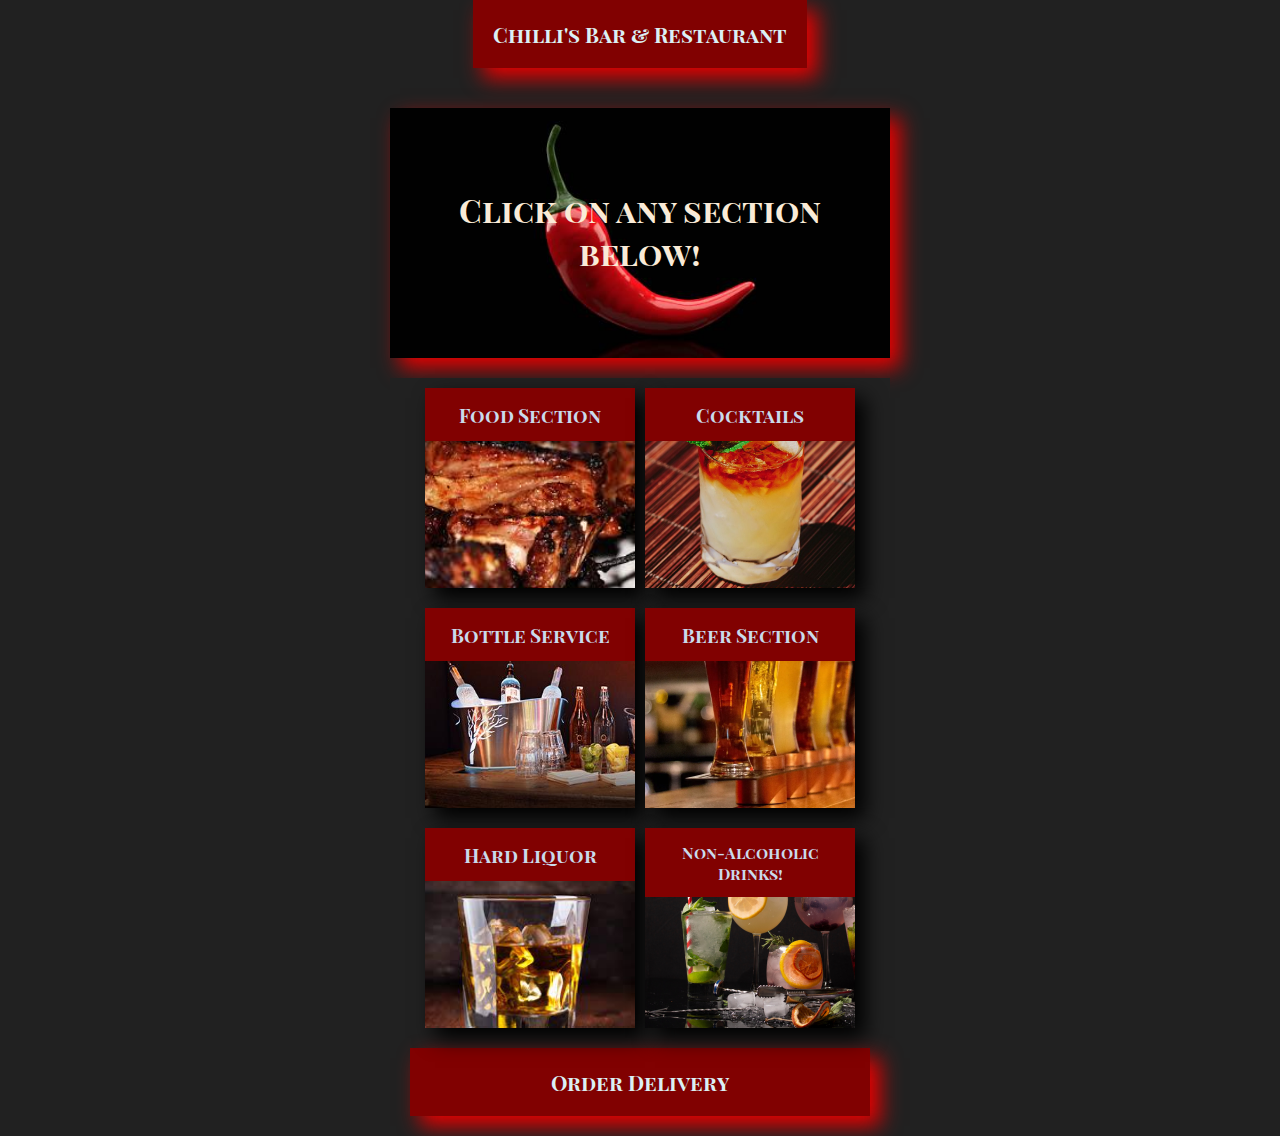
==== index.html @ 9842c540 "Add files via upload" ====
<!DOCTYPE html>
<html lang="en">
<head>
    <meta charset="UTF-8">
    <meta name="viewport" content="width=device-width, initial-scale=1.0">
    <link rel="stylesheet" href="style.css">
    <link rel="preconnect" href="https://fonts.googleapis.com">
    <link rel="preconnect" href="https://fonts.gstatic.com" crossorigin>
    <link href="https://fonts.googleapis.com/css2?family=Playfair+Display+SC:ital,wght@0,400;0,700;0,900;1,400;1,700;1,900&display=swap" rel="stylesheet">
    <link rel="stylesheet" href="https://use.fontawesome.com/releases/v5.15.4/css/all.css" />
    <title>The Square</title>
</head>
<body>

    <div class="logo-area">
        <h1>Chilli's Bar & Restaurant</h1>
    </div>

   
    <section class="hero">
        <div class="img-section">
            <h2>Click on any section below!</h2>
        </div>
    </section>

    <div class="divider">
        <section class="landing-menu">
            <a href="food.html">
            <div class="sect-divs food">
                <div class="product-class-title">
                    <h1>Food Section</h1>
                </div>
                <div class="product-short-list">
                        <ul class="text">
                            <li>Goat Choma</li>
                            <li>Goat Ribs</li>
                            <li>Goat Fry, and more...</li>
                        </ul>
                        
                </div>
            </div>
            </a>

            <a href="cocktails.html">
            <div class="sect-divs cocktails">
                <div class="product-class-title">
                    <h1>Cocktails</h1>
                </div>
                <div class="product-short-list">
                    <ul class="text">
                        <li>Sex on the Beach</li>
                        <li>Pina Colada</li>
                        <li>Cosmopolitan, and more...</li>
                    </ul>
                
                </div>
            </div>
        </a>
        <a href="bottle.html">
            <div class="sect-divs bottle">
                <div class="product-class-title">
                    <h1>Bottle Service</h1>
                </div>
                <div class="product-short-list">
                    <ul class="text">
                        <li>Johnny Walker</li>
                        <li>Jägermeister</li>
                        <li>J & B, and more...</li>
                    </ul>
                </div>
            </div>
        </a>
        <a href="beer.html">
        <div class="sect-divs beer">
                <div class="product-class-title">
                    <h1>Beer Section</h1>
                </div>
                <div class="product-short-list">
                    <ul class="text">
                        <li>White Cup</li>
                        <li>Heineken</li>
                        <li>Guiness, and more...</li>
                    </ul>
                </div>
            </div>
        </a>
        <a href="liquour.html">
            <div class="sect-divs liquor">
                <div class="product-class-title">
                    <h1>Hard Liquor</h1>
                </div>
                <div class="product-short-list">
                    <ul class="text">
                        <li>Whisky </li>
                        <li>Gin</li>
                        <li>Shots</li>
                        <li>Brandy, and more...</li>
                    </ul>
                </div>
            </div>
        </a>

        <a href="nonalcoholic.html">
            <div class="sect-divs non-alcoholic">
                <div class="product-class-title">
                    <h2 class="non">Non-Alcoholic Drinks!</h2>
                </div>
                <div class="product-short-list">
                    <ul class="text">
                        <li>Water</li>
                        <li>Sodas</li>
                        <li>Mocktails, and more...</li>
                    </ul>
                </div>
            </div>
        </a>
            

        </section>

        <div class="call-area">
            <a href="tel:+254111593229"><h1>Order Delivery</h1></a>
        </div>
    </div>
</div>
    <script src="script.js" defer></script>

</body>

</html>
---- style.css ----
*{
    margin: 0;
    padding: 0;
    box-sizing: border-box;
    --bg-color: #212121;
    --product-color: rgb(129, 1, 1); 
    --box-shadow: 10px 10px 20px 0px rgb(234, 0, 0);
    --shadow-2: 10px 10px 20px 0px rgb(0, 0, 0);
}


body {
    width: 100%;
    margin: auto;
    display: flex;
    flex-direction: column;
    align-items: center;
    justify-content: center;
    font-family: 'Playfair Display SC', serif;
    background-color: var(--bg-color);
}



.divider {
    color: antiquewhite;
    background-color: var(--bg-color);
}



.hero {
    padding-inline: 20px;
    color:antiquewhite; 
    margin: auto;
}



.img-section {
    background-image: url(images/chillis\ logo.jpeg);
    background-size: cover;
    max-width: 400px;
    height: 250px;
    padding: 10px;
    overflow: hidden;
    box-shadow: var(--box-shadow); 
    margin-block: 20px;
    align-items: center;
    justify-content: center;
}

.img-section h2 {
    padding-inline: 50px;
    padding-block: 70px;
    font-size: 2rem;
    text-align: center;
}

.landing-menu {
    max-width: 350px;
    margin: auto;
    display: grid;
    grid-template-columns: 1fr 1fr;
    gap: 15px;
    border: none;
    outline: none;
}

.description p {
    text-transform: capitalize; 

}

.description {
    align-items: center;
    padding-block: 20px;
}

.sect-divs {
    box-shadow: var(--shadow-2);
    margin-top: 10px;
    color: black;
    width: 100%;
}

.cocktails {
    background-image: url(images/mai-tai.jpeg);
    background-size: cover;
}


.food {
    background-image: url(images/goat\ choma.jpeg); 
    background-size: cover;
}

.bottle {
    background-image: url(images/bottle\ service.jpeg);
    background-size: cover;
}
.beer {
    background-image: url(images/beers2.webp);
    background-size: cover;
}

.liquor {
    background-image: url(images/liqour.jpeg);
    background-size: cover;
}

.non-alcoholic {
    background-image: url(images/mocktails.webp);
    background-size: cover;
}

.sect-divs {
    color: #fff;
    min-height: 200px;
}

.logo-area {
    background-color: var(--product-color);
    color: #dbf0f5;
    padding: 20px;
    box-shadow: var(--box-shadow);
    text-align: center;
}


.call-area {
    margin-block: 20px;
    margin-inline: 20px;
    background-color: var(--product-color);
    color: #dbf0f5;
    padding: 20px;
    box-shadow: var(--box-shadow);
    text-align: center;
}


.logo-area h1, .call-area h1 {
    font-size: 1.3rem;
}
.product-class-title {
    background-color: var(--product-color);
    color: rgba(202,218,235,255);
    margin-top: 5px;
    padding: 0.85rem;
    text-align: center;
    font-size: 1rem;
}

.product-class-title h1 {
    font-size: 1.2rem;
}
.non {
    font-size: 1rem;
}

.product-short-list ul li {
    list-style: none;
    font-size: 1.25rem;
    line-height: 1.5;
    font-weight: 300;
    display: none;
}

.product-short-list h3 {
    text-align: center;
    font-size: 1.25rem;
    color: #dbf0f5;
}

.text {
    margin-left: -25px;
}

.text li {
    color: #ffffff;
}


.bottom {
    background-color: var(--bg-color); 
    color: rgba(202,218,235,255);
    margin-top: -5px;
    padding: 0.15rem;
    text-align: center;
    font-size: 0.75rem;
}



/* product pages */
.product-menu {
    background-color: var(--product-color); 
    max-width: 350px;
    margin: auto;
    box-shadow: var(--shadow-2);
}

.item {
    border-bottom: 4px solid var(--bg-color); 
    display: grid;
    grid-template-columns: 0.5fr 1fr 0.3fr;
    gap: 20px;
}

.item:last-child {
    border: none;
}

.item-img {
    padding: 10px;
    max-width: 120px;
    max-height: 80px;
    object-fit: cover;
    overflow: hidden;
    margin-block: 10px;
}

.item-img img{
    width: 100%;
    height: 100%;
}

.changing-image {
    width: 350px;
    overflow: hidden;
    box-shadow: var(--box-shadow);
    margin: auto;
    align-items: center;
    position: fixed;
    z-index: 100;
    top: 20px;
    padding: 10px;
}

.changing-image img{
    width: 100%;
    height: 250px;
    object-fit: cover;
}

.price-food {
    padding: 25px;
}




.price {
    align-items: center;
    text-align: center;
    margin-top: 75%;
}

.item-label {
    color: #ff9a02;
}

a {
    text-decoration: none;
    color: inherit;
}

.section-end {
    align-items: center;
    text-align: center;
    margin-block: 10px;
    font-size: 1.5rem;
}

.empty {
    padding: 185px;
}

form {
    display: flex;
    align-items: center;
}

form i {
    color: #ffffff;
    font-size: 1.5rem;
    padding: 10px;
}

#search-bar {
    width: 300px;
    padding: 14px;
    margin-top: -20px;
    outline: none;
    border: none;
    background-color: var(--product-color);
    color: #ffffff;
    align-items: center;
    justify-content: center;
    margin-block: 4px;
    font-size: 1.25rem;
    font-weight: 400;
    font-family: 'Lobster', cursive;

}




#search-bar::placeholder {
    font-size: 1.25rem;
    opacity: 0.5;
    color: #ffffff;
    font-family: 'Lobster', cursive;
}

/* media queries */

@media (min-width: 500px) {
    .landing-menu {
    min-width: 500px;
    padding-inline: 35px;
    display: grid;
    grid-template-columns: 1fr 1fr;
    gap: 10px; outline: none;
    border: none;
}
.img-section {
    background-image: url(images/chillis\ logo.jpeg);
    background-size: cover;
    max-width: 500px;
    height: 250px;
    overflow: hidden;
    box-shadow: var(--box-shadow);
    /* margin-inline-start: 0px;
    margin-inline-end: 10px; */
    margin-bottom: 20px;
    margin-top: 40px;
    align-items: center;

}

.section-end {
    align-items: center;
    text-align: center;
}
.changing-image {
    min-width: 500px;
}

.changing-image {
    margin-left: 42.85%; 
}
.empty {
    padding: 180px;
}
}
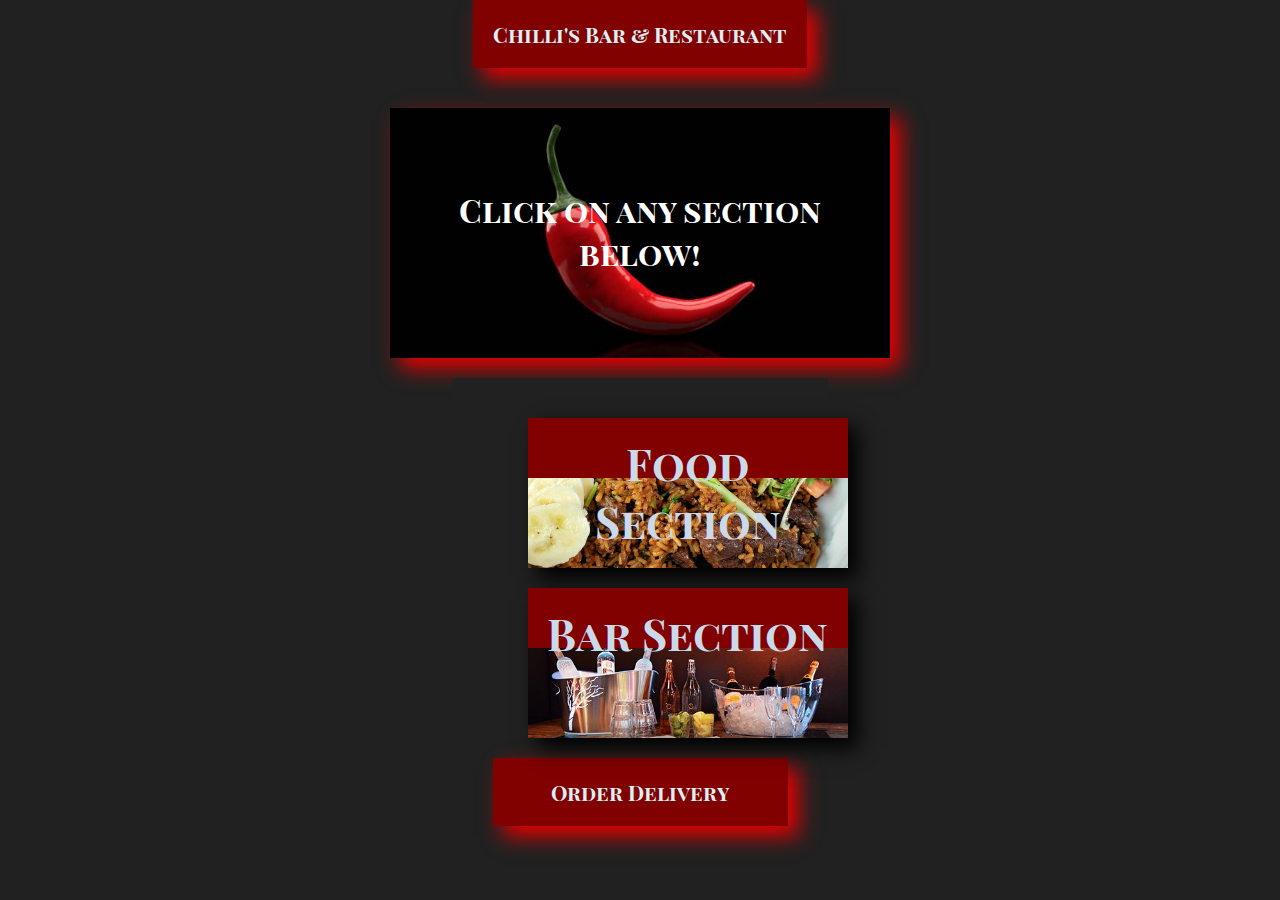
==== commit 735cbaa9: "Add files via upload" ====
--- a/index.html
+++ b/index.html
@@ -25,99 +25,31 @@
 
     <div class="divider">
         <section class="landing-menu">
-            <a href="food.html">
-            <div class="sect-divs food">
-                <div class="product-class-title">
+        <a href="page2.html">
+            <div class="landing-div-food">
+                <div class="landing-title">
                     <h1>Food Section</h1>
                 </div>
-                <div class="product-short-list">
-                        <ul class="text">
-                            <li>Goat Choma</li>
-                            <li>Goat Ribs</li>
-                            <li>Goat Fry, and more...</li>
-                        </ul>
-                        
-                </div>
-            </div>
-            </a>
+                <div class="img-food">
 
-            <a href="cocktails.html">
-            <div class="sect-divs cocktails">
-                <div class="product-class-title">
-                    <h1>Cocktails</h1>
-                </div>
-                <div class="product-short-list">
-                    <ul class="text">
-                        <li>Sex on the Beach</li>
-                        <li>Pina Colada</li>
-                        <li>Cosmopolitan, and more...</li>
-                    </ul>
-                
                 </div>
             </div>
         </a>
-        <a href="bottle.html">
-            <div class="sect-divs bottle">
-                <div class="product-class-title">
-                    <h1>Bottle Service</h1>
-                </div>
-                <div class="product-short-list">
-                    <ul class="text">
-                        <li>Johnny Walker</li>
-                        <li>Jägermeister</li>
-                        <li>J & B, and more...</li>
-                    </ul>
-                </div>
-            </div>
-        </a>
-        <a href="beer.html">
-        <div class="sect-divs beer">
-                <div class="product-class-title">
-                    <h1>Beer Section</h1>
-                </div>
-                <div class="product-short-list">
-                    <ul class="text">
-                        <li>White Cup</li>
-                        <li>Heineken</li>
-                        <li>Guiness, and more...</li>
-                    </ul>
-                </div>
-            </div>
-        </a>
-        <a href="liquour.html">
-            <div class="sect-divs liquor">
-                <div class="product-class-title">
-                    <h1>Hard Liquor</h1>
-                </div>
-                <div class="product-short-list">
-                    <ul class="text">
-                        <li>Whisky </li>
-                        <li>Gin</li>
-                        <li>Shots</li>
-                        <li>Brandy, and more...</li>
-                    </ul>
-                </div>
-            </div>
-        </a>
-
-        <a href="nonalcoholic.html">
-            <div class="sect-divs non-alcoholic">
-                <div class="product-class-title">
-                    <h2 class="non">Non-Alcoholic Drinks!</h2>
-                </div>
-                <div class="product-short-list">
-                    <ul class="text">
-                        <li>Water</li>
-                        <li>Sodas</li>
-                        <li>Mocktails, and more...</li>
-                    </ul>
-                </div>
-            </div>
-        </a>
-            
-
         </section>
 
+        <section class="landing-menu">
+        <a href="page3.html">
+        <div class="landing-div-drinks">
+            <div class="landing-title">
+                <h1>Bar Section</h1>
+            </div>
+            <div class="img-food">
+
+            </div>
+        </div>
+    </a>
+
+</section>
         <div class="call-area">
             <a href="tel:+254111593229"><h1>Order Delivery</h1></a>
         </div>
--- a/style.css
+++ b/style.css
@@ -23,15 +23,48 @@
 
 
 .divider {
-    color: antiquewhite;
+    color: rgb(255, 255, 255);
     background-color: var(--bg-color);
+    width: 375px;
+    padding: 20px; 
+}
+
+.landing-div-food{
+    display: flex;
+    margin-inline: 20px;
+    width: 320px;
+    height: 150px;
+    background-image: url(images/pilau\ beef\ stew.jpeg);
+    background-size: cover;
+    box-shadow: var(--shadow-2);
+}
+
+.landing-div-drinks{
+    display: flex;
+    margin-inline: 20px;
+    width: 320px;
+    height: 150px;
+    background-image: url(images/bottle\ service.jpeg);
+    background-size: cover;
+    box-shadow: var(--shadow-2);
+}
+
+.landing-title {
+    width: 100%;
+    height: 40%;
+    background-color: var(--product-color);
+    color: rgba(202,218,235,255);
+    padding: 1rem;
+    text-align: center;
+    font-size: 1rem;
+    font-size: 1.35rem;
 }
 
 
 
 .hero {
     padding-inline: 20px;
-    color:antiquewhite; 
+    color:rgb(255, 255, 255); 
     margin: auto;
 }
 
@@ -59,7 +92,7 @@
 
 .landing-menu {
     max-width: 350px;
-    margin: auto;
+    margin-top: 20px;
     display: grid;
     grid-template-columns: 1fr 1fr;
     gap: 15px;
@@ -311,7 +344,7 @@
     font-size: 1.25rem;
     opacity: 0.5;
     color: #ffffff;
-    font-family: 'Lobster', cursive;
+    font-family: 'Playfair Display SC', serif;
 }
 
 /* media queries */
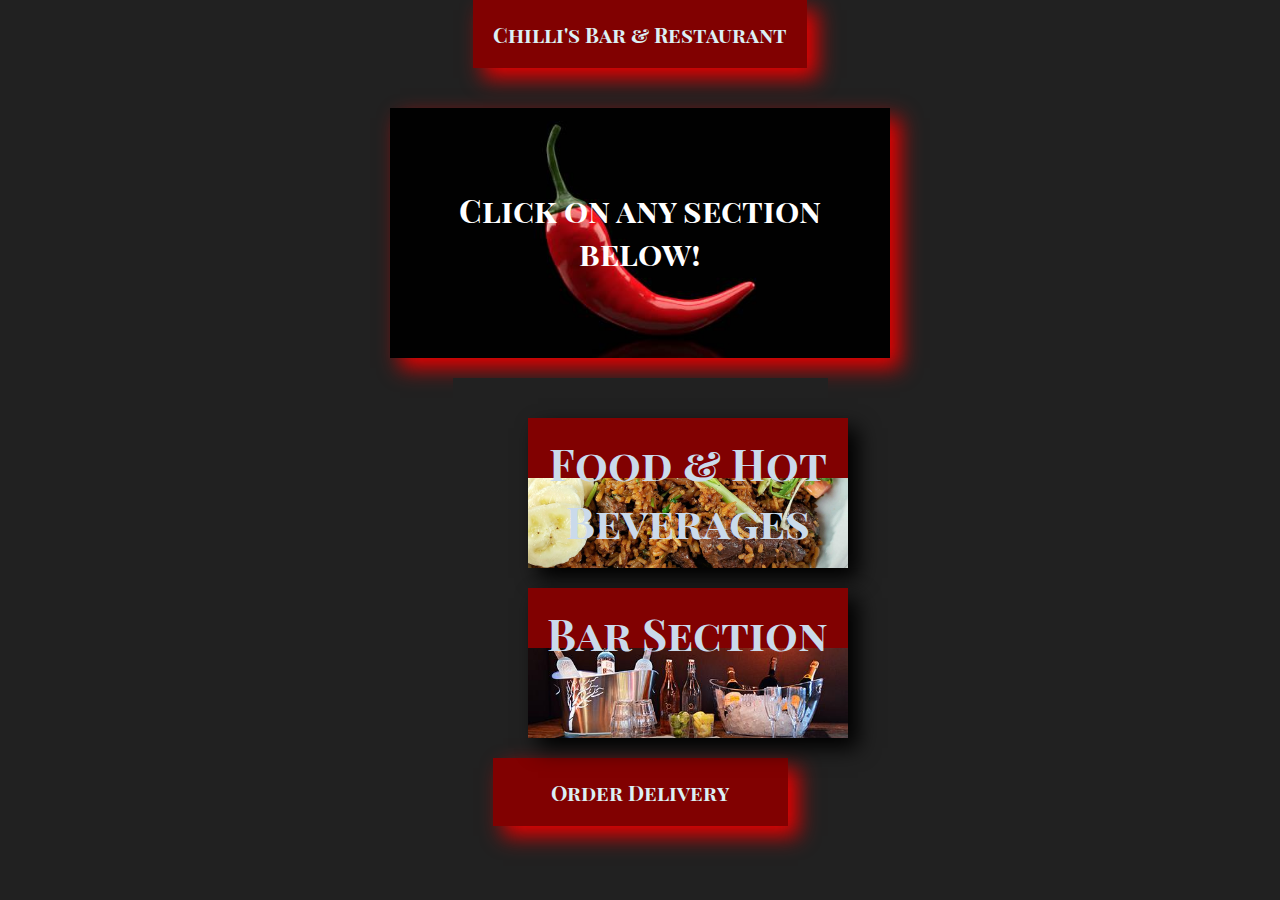
==== commit 07ed69bd: "Add files via upload" ====
--- a/index.html
+++ b/index.html
@@ -8,7 +8,7 @@
     <link rel="preconnect" href="https://fonts.gstatic.com" crossorigin>
     <link href="https://fonts.googleapis.com/css2?family=Playfair+Display+SC:ital,wght@0,400;0,700;0,900;1,400;1,700;1,900&display=swap" rel="stylesheet">
     <link rel="stylesheet" href="https://use.fontawesome.com/releases/v5.15.4/css/all.css" />
-    <title>The Square</title>
+    <title>Chilli's Nakuru Online Menu</title>
 </head>
 <body>
 
@@ -28,7 +28,7 @@
         <a href="page2.html">
             <div class="landing-div-food">
                 <div class="landing-title">
-                    <h1>Food Section</h1>
+                    <h1>Food & Hot Beverages</h1>
                 </div>
                 <div class="img-food">
 
--- a/style.css
+++ b/style.css
@@ -290,7 +290,7 @@
 }
 
 .item-label {
-    color: #ff9a02;
+    color: #f6efe6;
 }
 
 a {
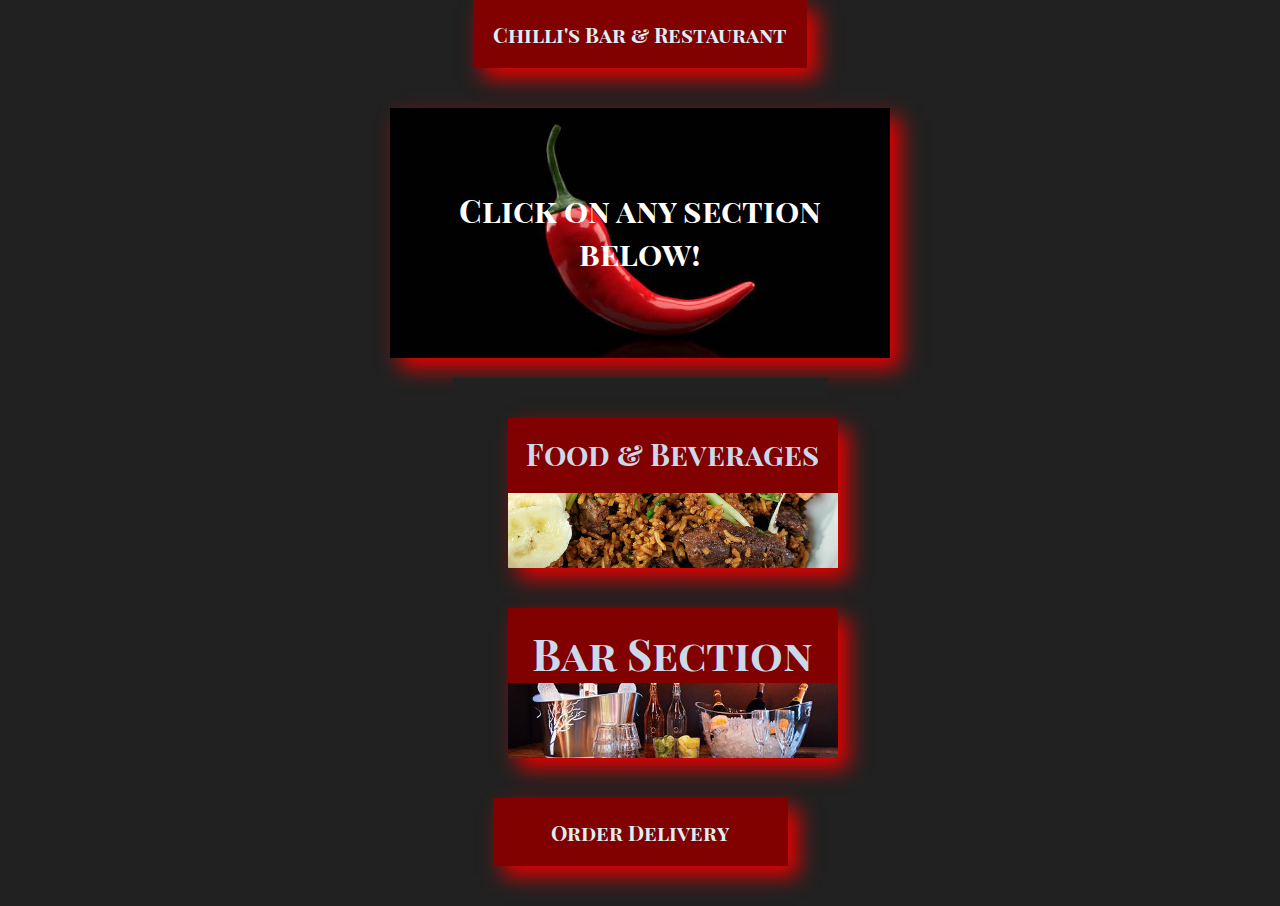
==== commit 3a21ee5f: "Add files via upload" ====
--- a/index.html
+++ b/index.html
@@ -28,7 +28,7 @@
         <a href="page2.html">
             <div class="landing-div-food">
                 <div class="landing-title">
-                    <h1>Food & Hot Beverages</h1>
+                    <h1 class="food0">Food & Beverages</h1>
                 </div>
                 <div class="img-food">
 
--- a/style.css
+++ b/style.css
@@ -31,27 +31,31 @@
 
 .landing-div-food{
     display: flex;
-    margin-inline: 20px;
-    width: 320px;
+    width: 330px;
     height: 150px;
+    margin-bottom: 20px;
     background-image: url(images/pilau\ beef\ stew.jpeg);
     background-size: cover;
-    box-shadow: var(--shadow-2);
+    box-shadow: var(--box-shadow);
+}
+
+.food0{
+    font-size: 1.85rem;
 }
 
 .landing-div-drinks{
     display: flex;
-    margin-inline: 20px;
-    width: 320px;
+    width: 330px;
     height: 150px;
+    margin-bottom: 20px;
     background-image: url(images/bottle\ service.jpeg);
     background-size: cover;
-    box-shadow: var(--shadow-2);
+    box-shadow: var(--box-shadow);
 }
 
 .landing-title {
     width: 100%;
-    height: 40%;
+    height: 50%;
     background-color: var(--product-color);
     color: rgba(202,218,235,255);
     padding: 1rem;
